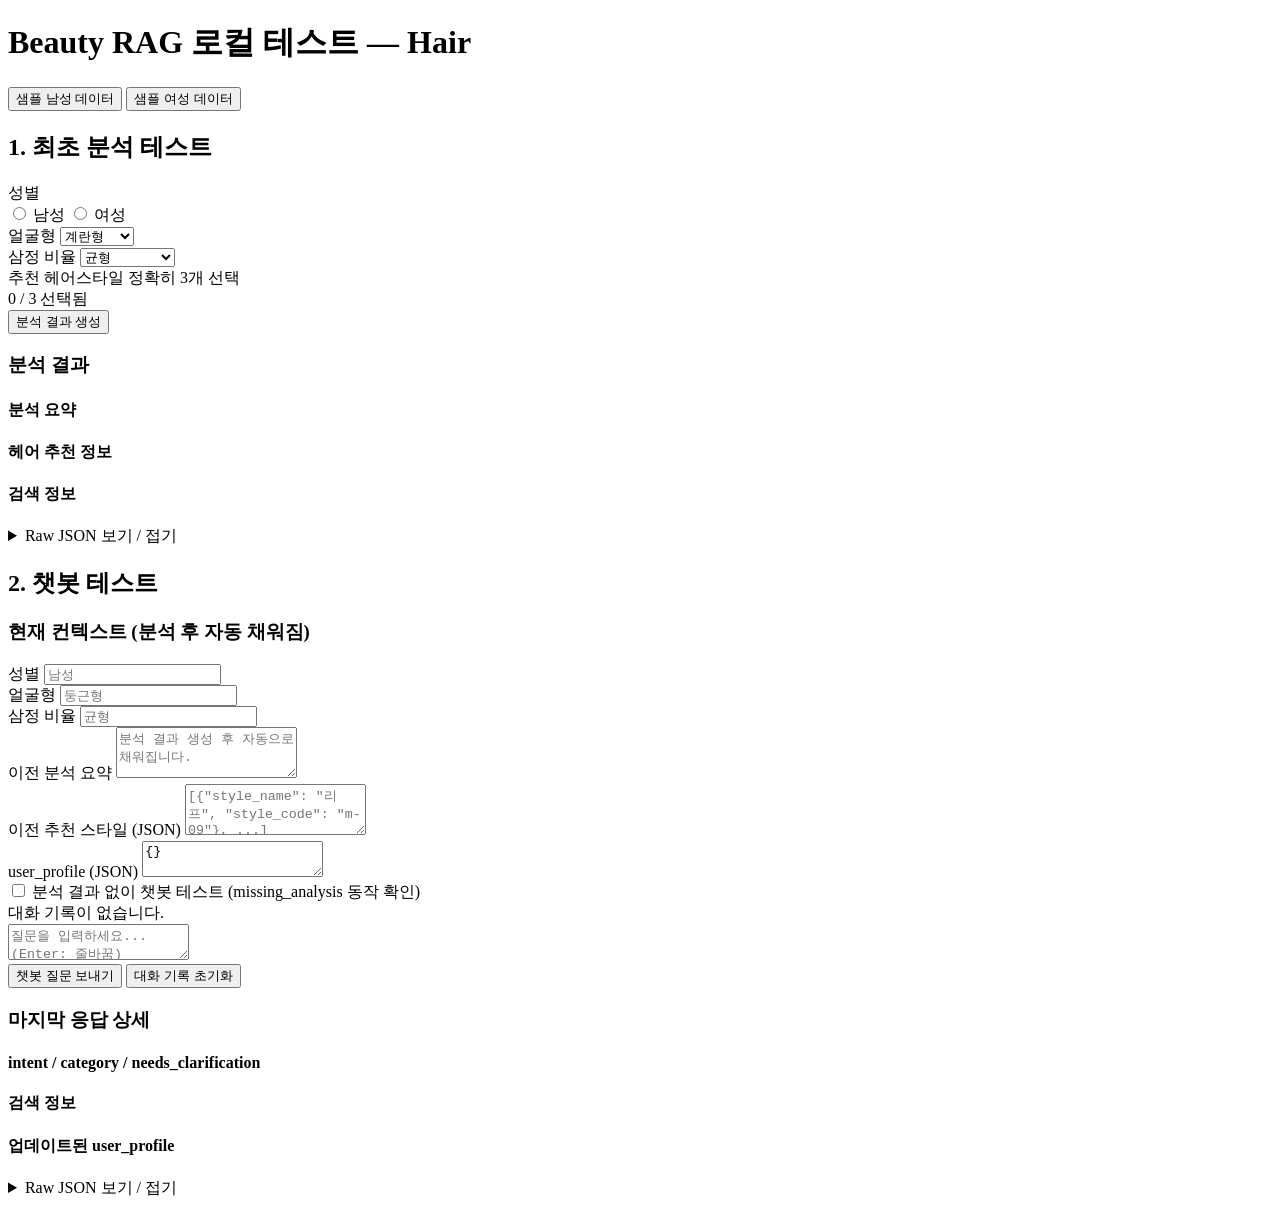
==== apps/rag_test_front/static/index.html @ 8084f67a "테스트 페이지 구현" ====
<!DOCTYPE html>
<html lang="ko">
<head>
  <meta charset="UTF-8">
  <meta name="viewport" content="width=device-width, initial-scale=1.0">
  <title>Beauty RAG 로컬 테스트 (Hair)</title>
  <link rel="stylesheet" href="/static/style.css">
</head>
<body>

  <header>
    <h1>Beauty RAG 로컬 테스트 &mdash; Hair</h1>
    <div class="sample-buttons">
      <button id="btn-sample-male">샘플 남성 데이터</button>
      <button id="btn-sample-female">샘플 여성 데이터</button>
    </div>
  </header>

  <main class="layout">

    <!-- ═══ 분석 테스트 ═══ -->
    <section class="card" id="analysis-section">
      <h2>1. 최초 분석 테스트</h2>

      <div class="form-group">
        <label class="field-label">성별</label>
        <div class="radio-group">
          <label class="radio-label">
            <input type="radio" name="gender" value="남성"> 남성
          </label>
          <label class="radio-label">
            <input type="radio" name="gender" value="여성"> 여성
          </label>
        </div>
      </div>

      <div class="form-row">
        <div class="form-group">
          <label class="field-label" for="face-shape">얼굴형</label>
          <select id="face-shape">
            <option value="계란형">계란형</option>
            <option value="둥근형">둥근형</option>
            <option value="각진형">각진형</option>
            <option value="장방형">장방형</option>
            <option value="역삼각형">역삼각형</option>
          </select>
        </div>

        <div class="form-group">
          <label class="field-label" for="face-proportion">삼정 비율</label>
          <select id="face-proportion">
            <option value="균형">균형</option>
            <option value="상안부_긴형">상안부_긴형</option>
            <option value="중안부_긴형">중안부_긴형</option>
            <option value="하안부_긴형">하안부_긴형</option>
          </select>
        </div>
      </div>

      <div class="form-group">
        <label class="field-label">추천 헤어스타일 <span class="hint">정확히 3개 선택</span></label>
        <div id="style-list" class="style-grid"></div>
        <div id="style-count" class="style-count">0 / 3 선택됨</div>
      </div>

      <div class="form-actions">
        <button id="btn-analyze" class="btn-primary">분석 결과 생성</button>
      </div>

      <div id="analysis-error" class="error-box hidden"></div>

      <div id="analysis-result" class="result-area hidden">
        <h3>분석 결과</h3>

        <div class="result-block">
          <h4 class="result-label">분석 요약</h4>
          <div id="res-summary" class="result-text"></div>
        </div>

        <div class="result-block">
          <h4 class="result-label">헤어 추천 정보</h4>
          <div id="res-hair" class="result-text mono"></div>
        </div>

        <div class="result-block">
          <h4 class="result-label">검색 정보</h4>
          <div id="res-retrieval" class="result-text mono"></div>
        </div>

        <details>
          <summary>Raw JSON 보기 / 접기</summary>
          <pre id="res-raw-json"></pre>
        </details>
      </div>
    </section>

    <!-- ═══ 챗봇 테스트 ═══ -->
    <section class="card" id="chatbot-section">
      <h2>2. 챗봇 테스트</h2>

      <div class="chatbot-context">
        <h3 class="context-title">현재 컨텍스트 <span class="hint">(분석 후 자동 채워짐)</span></h3>

        <div class="form-row">
          <div class="form-group">
            <label class="field-label" for="chat-gender">성별</label>
            <input type="text" id="chat-gender" placeholder="남성">
          </div>
          <div class="form-group">
            <label class="field-label" for="chat-face-shape">얼굴형</label>
            <input type="text" id="chat-face-shape" placeholder="둥근형">
          </div>
          <div class="form-group">
            <label class="field-label" for="chat-face-proportion">삼정 비율</label>
            <input type="text" id="chat-face-proportion" placeholder="균형">
          </div>
        </div>

        <div class="form-group">
          <label class="field-label" for="chat-prev-analysis">이전 분석 요약</label>
          <textarea id="chat-prev-analysis" rows="3" placeholder="분석 결과 생성 후 자동으로 채워집니다."></textarea>
        </div>

        <div class="form-group">
          <label class="field-label" for="chat-prev-recs">이전 추천 스타일 (JSON)</label>
          <textarea id="chat-prev-recs" rows="3" placeholder='[{"style_name": "리프", "style_code": "m-09"}, ...]'></textarea>
        </div>

        <div class="form-group">
          <label class="field-label" for="chat-user-profile">user_profile (JSON)</label>
          <textarea id="chat-user-profile" rows="2">{}</textarea>
        </div>

        <label class="checkbox-label">
          <input type="checkbox" id="skip-analysis">
          분석 결과 없이 챗봇 테스트 (missing_analysis 동작 확인)
        </label>
      </div>

      <div id="chat-history" class="chat-history">
        <div class="chat-empty">대화 기록이 없습니다.</div>
      </div>

      <div class="chat-input-area">
        <textarea id="chat-message" rows="2" placeholder="질문을 입력하세요... (Enter: 줄바꿈)"></textarea>
        <div class="form-actions">
          <button id="btn-chat" class="btn-primary">챗봇 질문 보내기</button>
          <button id="btn-reset-chat">대화 기록 초기화</button>
        </div>
      </div>

      <div id="chatbot-error" class="error-box hidden"></div>

      <div id="chatbot-result" class="result-area hidden">
        <h3>마지막 응답 상세</h3>

        <div class="result-block">
          <h4 class="result-label">intent / category / needs_clarification</h4>
          <div id="res-intent" class="result-text mono"></div>
        </div>

        <div class="result-block">
          <h4 class="result-label">검색 정보</h4>
          <div id="res-chat-retrieval" class="result-text mono"></div>
        </div>

        <div class="result-block">
          <h4 class="result-label">업데이트된 user_profile</h4>
          <pre id="res-updated-profile"></pre>
        </div>

        <details>
          <summary>Raw JSON 보기 / 접기</summary>
          <pre id="res-chat-raw-json"></pre>
        </details>
      </div>
    </section>

  </main>

  <script src="/static/app.js"></script>
</body>
</html>
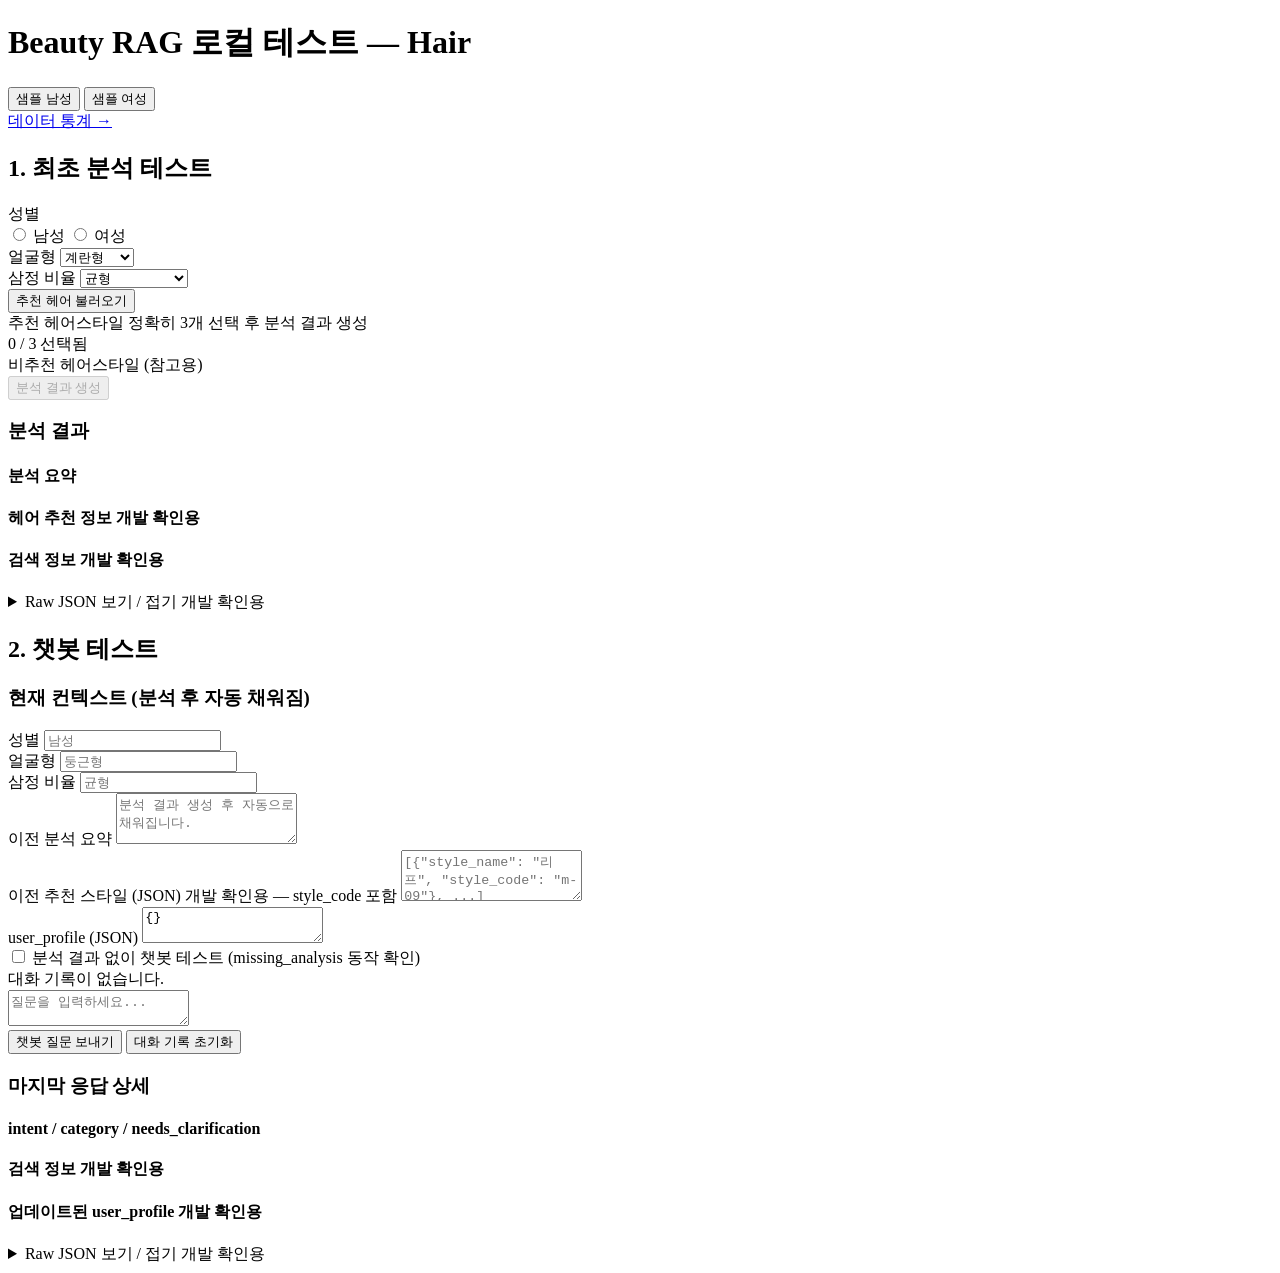
==== commit 13440fae: "스타일 분석 페이지 구현" ====
--- a/apps/rag_test_front/static/index.html
+++ b/apps/rag_test_front/static/index.html
@@ -10,9 +10,12 @@
 
   <header>
     <h1>Beauty RAG 로컬 테스트 &mdash; Hair</h1>
-    <div class="sample-buttons">
-      <button id="btn-sample-male">샘플 남성 데이터</button>
-      <button id="btn-sample-female">샘플 여성 데이터</button>
+    <div class="header-right">
+      <div class="sample-buttons">
+        <button id="btn-sample-male">샘플 남성</button>
+        <button id="btn-sample-female">샘플 여성</button>
+      </div>
+      <a href="/stats.html" class="stats-link">데이터 통계 &rarr;</a>
     </div>
   </header>
 
@@ -22,15 +25,12 @@
     <section class="card" id="analysis-section">
       <h2>1. 최초 분석 테스트</h2>
 
+      <!-- 조건 선택 -->
       <div class="form-group">
         <label class="field-label">성별</label>
         <div class="radio-group">
-          <label class="radio-label">
-            <input type="radio" name="gender" value="남성"> 남성
-          </label>
-          <label class="radio-label">
-            <input type="radio" name="gender" value="여성"> 여성
-          </label>
+          <label class="radio-label"><input type="radio" name="gender" value="남성"> 남성</label>
+          <label class="radio-label"><input type="radio" name="gender" value="여성"> 여성</label>
         </div>
       </div>
 
@@ -45,26 +45,49 @@
             <option value="역삼각형">역삼각형</option>
           </select>
         </div>
-
         <div class="form-group">
           <label class="field-label" for="face-proportion">삼정 비율</label>
           <select id="face-proportion">
             <option value="균형">균형</option>
             <option value="상안부_긴형">상안부_긴형</option>
+            <option value="상안부_짧은형">상안부_짧은형</option>
             <option value="중안부_긴형">중안부_긴형</option>
+            <option value="중안부_짧은형">중안부_짧은형</option>
             <option value="하안부_긴형">하안부_긴형</option>
+            <option value="하안부_짧은형">하안부_짧은형</option>
           </select>
         </div>
       </div>
 
-      <div class="form-group">
-        <label class="field-label">추천 헤어스타일 <span class="hint">정확히 3개 선택</span></label>
-        <div id="style-list" class="style-grid"></div>
-        <div id="style-count" class="style-count">0 / 3 선택됨</div>
-      </div>
-
+      <!-- 추천 헤어 불러오기 -->
       <div class="form-actions">
-        <button id="btn-analyze" class="btn-primary">분석 결과 생성</button>
+        <button id="btn-load-options" class="btn-secondary">추천 헤어 불러오기</button>
+      </div>
+
+      <div id="options-error" class="error-box hidden"></div>
+
+      <!-- DB 기반 추천/비추천 목록 -->
+      <div id="hair-options-area" class="hidden">
+
+        <div class="form-group">
+          <label class="field-label">
+            추천 헤어스타일
+            <span class="hint">정확히 3개 선택 후 분석 결과 생성</span>
+          </label>
+          <div id="style-list" class="style-grid"></div>
+          <div id="style-count" class="style-count">0 / 3 선택됨</div>
+        </div>
+
+        <div id="worst-area" class="hidden">
+          <label class="field-label">비추천 헤어스타일 <span class="hint">(참고용)</span></label>
+          <div id="worst-list" class="worst-list"></div>
+        </div>
+
+      </div>
+
+      <!-- 분석 실행 -->
+      <div class="form-actions">
+        <button id="btn-analyze" class="btn-primary" disabled>분석 결과 생성</button>
       </div>
 
       <div id="analysis-error" class="error-box hidden"></div>
@@ -78,17 +101,17 @@
         </div>
 
         <div class="result-block">
-          <h4 class="result-label">헤어 추천 정보</h4>
+          <h4 class="result-label">헤어 추천 정보 <span class="dev-badge">개발 확인용</span></h4>
           <div id="res-hair" class="result-text mono"></div>
         </div>
 
         <div class="result-block">
-          <h4 class="result-label">검색 정보</h4>
+          <h4 class="result-label">검색 정보 <span class="dev-badge">개발 확인용</span></h4>
           <div id="res-retrieval" class="result-text mono"></div>
         </div>
 
         <details>
-          <summary>Raw JSON 보기 / 접기</summary>
+          <summary>Raw JSON 보기 / 접기 <span class="dev-badge">개발 확인용</span></summary>
           <pre id="res-raw-json"></pre>
         </details>
       </div>
@@ -122,7 +145,10 @@
         </div>
 
         <div class="form-group">
-          <label class="field-label" for="chat-prev-recs">이전 추천 스타일 (JSON)</label>
+          <label class="field-label" for="chat-prev-recs">
+            이전 추천 스타일 (JSON)
+            <span class="dev-badge">개발 확인용 — style_code 포함</span>
+          </label>
           <textarea id="chat-prev-recs" rows="3" placeholder='[{"style_name": "리프", "style_code": "m-09"}, ...]'></textarea>
         </div>
 
@@ -142,7 +168,7 @@
       </div>
 
       <div class="chat-input-area">
-        <textarea id="chat-message" rows="2" placeholder="질문을 입력하세요... (Enter: 줄바꿈)"></textarea>
+        <textarea id="chat-message" rows="2" placeholder="질문을 입력하세요..."></textarea>
         <div class="form-actions">
           <button id="btn-chat" class="btn-primary">챗봇 질문 보내기</button>
           <button id="btn-reset-chat">대화 기록 초기화</button>
@@ -160,17 +186,17 @@
         </div>
 
         <div class="result-block">
-          <h4 class="result-label">검색 정보</h4>
+          <h4 class="result-label">검색 정보 <span class="dev-badge">개발 확인용</span></h4>
           <div id="res-chat-retrieval" class="result-text mono"></div>
         </div>
 
         <div class="result-block">
-          <h4 class="result-label">업데이트된 user_profile</h4>
+          <h4 class="result-label">업데이트된 user_profile <span class="dev-badge">개발 확인용</span></h4>
           <pre id="res-updated-profile"></pre>
         </div>
 
         <details>
-          <summary>Raw JSON 보기 / 접기</summary>
+          <summary>Raw JSON 보기 / 접기 <span class="dev-badge">개발 확인용</span></summary>
           <pre id="res-chat-raw-json"></pre>
         </details>
       </div>
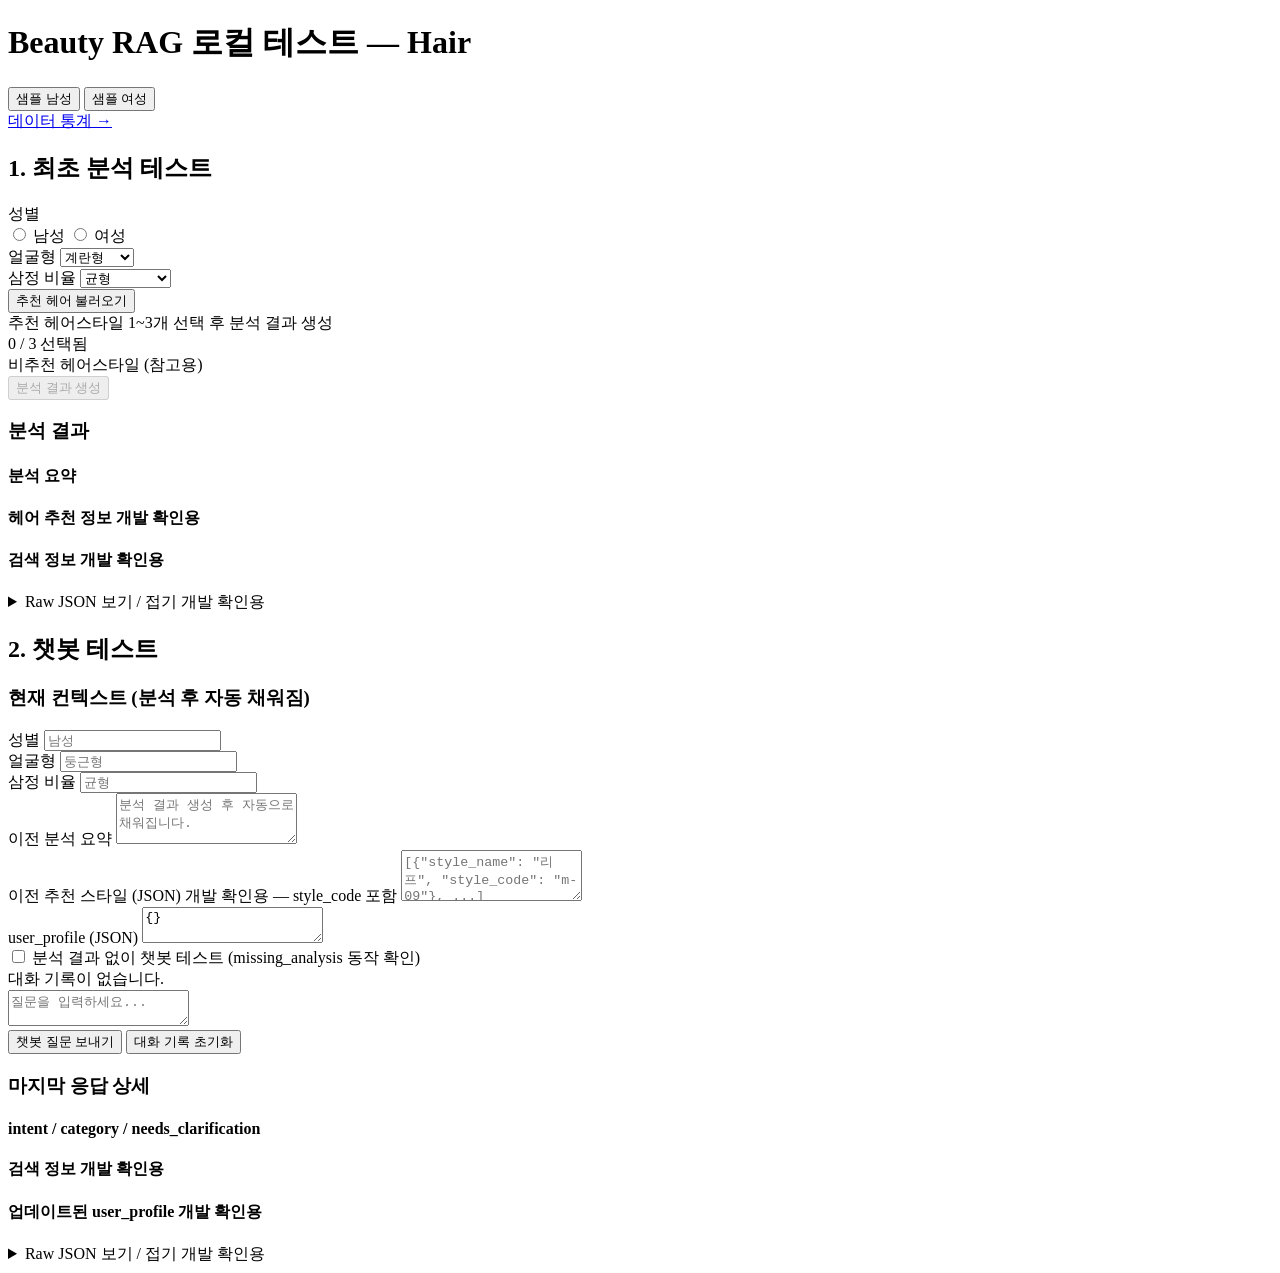
==== commit f2ccbcea: "테스트 화면 수정" ====
--- a/apps/rag_test_front/static/index.html
+++ b/apps/rag_test_front/static/index.html
@@ -49,12 +49,9 @@
           <label class="field-label" for="face-proportion">삼정 비율</label>
           <select id="face-proportion">
             <option value="균형">균형</option>
-            <option value="상안부_긴형">상안부_긴형</option>
-            <option value="상안부_짧은형">상안부_짧은형</option>
-            <option value="중안부_긴형">중안부_긴형</option>
-            <option value="중안부_짧은형">중안부_짧은형</option>
-            <option value="하안부_긴형">하안부_긴형</option>
-            <option value="하안부_짧은형">하안부_짧은형</option>
+            <option value="상안부_긴형">상안부 긴형</option>
+            <option value="중안부_긴형">중안부 긴형</option>
+            <option value="하안부_긴형">하안부 긴형</option>
           </select>
         </div>
       </div>
@@ -72,7 +69,7 @@
         <div class="form-group">
           <label class="field-label">
             추천 헤어스타일
-            <span class="hint">정확히 3개 선택 후 분석 결과 생성</span>
+            <span class="hint">1~3개 선택 후 분석 결과 생성</span>
           </label>
           <div id="style-list" class="style-grid"></div>
           <div id="style-count" class="style-count">0 / 3 선택됨</div>
@@ -93,7 +90,7 @@
       <div id="analysis-error" class="error-box hidden"></div>
 
       <div id="analysis-result" class="result-area hidden">
-        <h3>분석 결과</h3>
+        <h3>분석 결과 <span id="analysis-elapsed" class="elapsed-badge"></span></h3>
 
         <div class="result-block">
           <h4 class="result-label">분석 요약</h4>
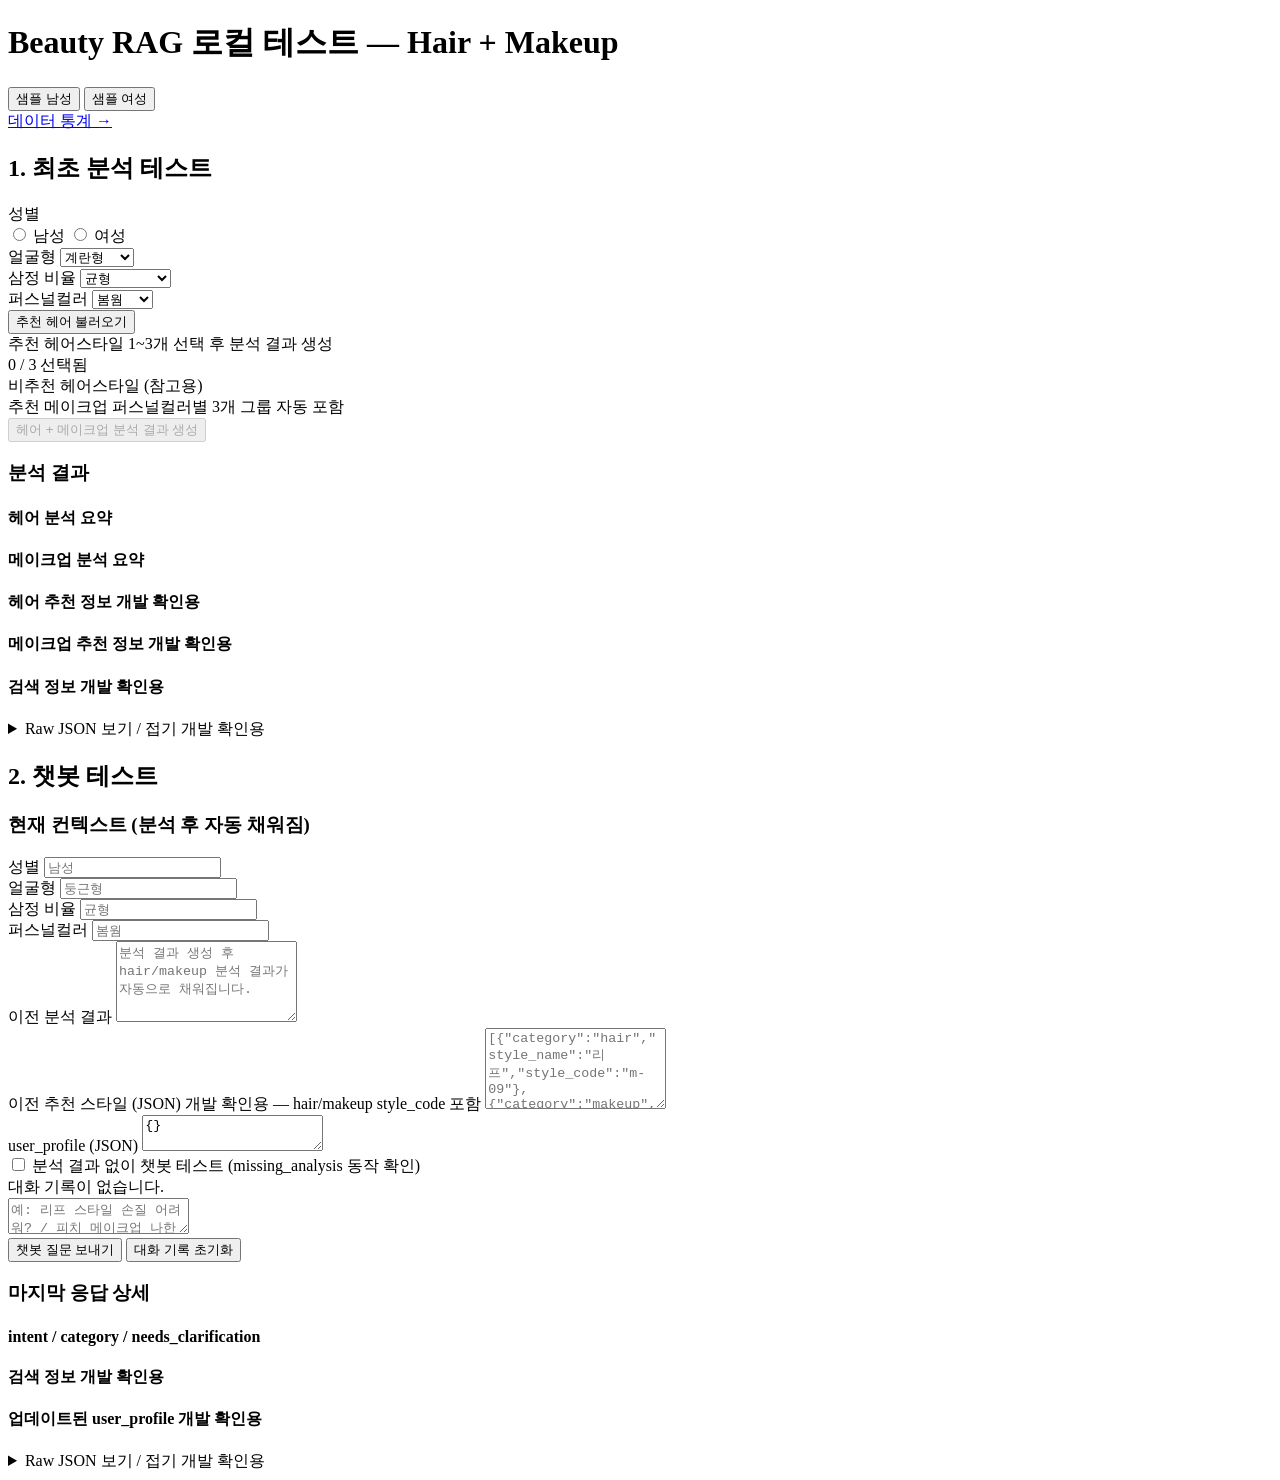
==== commit da7473fc: "Add makeup controls to RAG test front page" ====
--- a/apps/rag_test_front/static/index.html
+++ b/apps/rag_test_front/static/index.html
@@ -3,13 +3,13 @@
 <head>
   <meta charset="UTF-8">
   <meta name="viewport" content="width=device-width, initial-scale=1.0">
-  <title>Beauty RAG 로컬 테스트 (Hair)</title>
+  <title>Beauty RAG 로컬 테스트 (Hair + Makeup)</title>
   <link rel="stylesheet" href="/static/style.css">
 </head>
 <body>
 
   <header>
-    <h1>Beauty RAG 로컬 테스트 &mdash; Hair</h1>
+    <h1>Beauty RAG 로컬 테스트 &mdash; Hair + Makeup</h1>
     <div class="header-right">
       <div class="sample-buttons">
         <button id="btn-sample-male">샘플 남성</button>
@@ -54,6 +54,15 @@
             <option value="하안부_긴형">하안부 긴형</option>
           </select>
         </div>
+        <div class="form-group">
+          <label class="field-label" for="personal-color">퍼스널컬러</label>
+          <select id="personal-color">
+            <option value="봄웜">봄웜</option>
+            <option value="여름쿨">여름쿨</option>
+            <option value="가을웜">가을웜</option>
+            <option value="겨울쿨">겨울쿨</option>
+          </select>
+        </div>
       </div>
 
       <!-- 추천 헤어 불러오기 -->
@@ -82,9 +91,20 @@
 
       </div>
 
+      <!-- 퍼스널컬러 기반 메이크업 목록 -->
+      <div id="makeup-options-area">
+        <div class="form-group">
+          <label class="field-label">
+            추천 메이크업
+            <span class="hint">퍼스널컬러별 3개 그룹 자동 포함</span>
+          </label>
+          <div id="makeup-list" class="style-grid"></div>
+        </div>
+      </div>
+
       <!-- 분석 실행 -->
       <div class="form-actions">
-        <button id="btn-analyze" class="btn-primary" disabled>분석 결과 생성</button>
+        <button id="btn-analyze" class="btn-primary" disabled>헤어 + 메이크업 분석 결과 생성</button>
       </div>
 
       <div id="analysis-error" class="error-box hidden"></div>
@@ -93,13 +113,23 @@
         <h3>분석 결과 <span id="analysis-elapsed" class="elapsed-badge"></span></h3>
 
         <div class="result-block">
-          <h4 class="result-label">분석 요약</h4>
-          <div id="res-summary" class="result-text"></div>
+          <h4 class="result-label">헤어 분석 요약</h4>
+          <div id="res-hair-summary" class="result-text"></div>
+        </div>
+
+        <div class="result-block">
+          <h4 class="result-label">메이크업 분석 요약</h4>
+          <div id="res-makeup-summary" class="result-text"></div>
         </div>
 
         <div class="result-block">
           <h4 class="result-label">헤어 추천 정보 <span class="dev-badge">개발 확인용</span></h4>
           <div id="res-hair" class="result-text mono"></div>
+        </div>
+
+        <div class="result-block">
+          <h4 class="result-label">메이크업 추천 정보 <span class="dev-badge">개발 확인용</span></h4>
+          <div id="res-makeup" class="result-text mono"></div>
         </div>
 
         <div class="result-block">
@@ -134,19 +164,23 @@
             <label class="field-label" for="chat-face-proportion">삼정 비율</label>
             <input type="text" id="chat-face-proportion" placeholder="균형">
           </div>
-        </div>
-
-        <div class="form-group">
-          <label class="field-label" for="chat-prev-analysis">이전 분석 요약</label>
-          <textarea id="chat-prev-analysis" rows="3" placeholder="분석 결과 생성 후 자동으로 채워집니다."></textarea>
+          <div class="form-group">
+            <label class="field-label" for="chat-personal-color">퍼스널컬러</label>
+            <input type="text" id="chat-personal-color" placeholder="봄웜">
+          </div>
+        </div>
+
+        <div class="form-group">
+          <label class="field-label" for="chat-prev-analysis">이전 분석 결과</label>
+          <textarea id="chat-prev-analysis" rows="5" placeholder="분석 결과 생성 후 hair/makeup 분석 결과가 자동으로 채워집니다."></textarea>
         </div>
 
         <div class="form-group">
           <label class="field-label" for="chat-prev-recs">
             이전 추천 스타일 (JSON)
-            <span class="dev-badge">개발 확인용 — style_code 포함</span>
+            <span class="dev-badge">개발 확인용 — hair/makeup style_code 포함</span>
           </label>
-          <textarea id="chat-prev-recs" rows="3" placeholder='[{"style_name": "리프", "style_code": "m-09"}, ...]'></textarea>
+          <textarea id="chat-prev-recs" rows="5" placeholder='[{"category":"hair","style_name":"리프","style_code":"m-09"},{"category":"makeup","style_name":"피치 메이크업","style_code":"mk-sp-peach","makeup_group":"peach"}]'></textarea>
         </div>
 
         <div class="form-group">
@@ -165,7 +199,7 @@
       </div>
 
       <div class="chat-input-area">
-        <textarea id="chat-message" rows="2" placeholder="질문을 입력하세요..."></textarea>
+        <textarea id="chat-message" rows="2" placeholder="예: 리프 스타일 손질 어려워? / 피치 메이크업 나한테 어울려?"></textarea>
         <div class="form-actions">
           <button id="btn-chat" class="btn-primary">챗봇 질문 보내기</button>
           <button id="btn-reset-chat">대화 기록 초기화</button>
